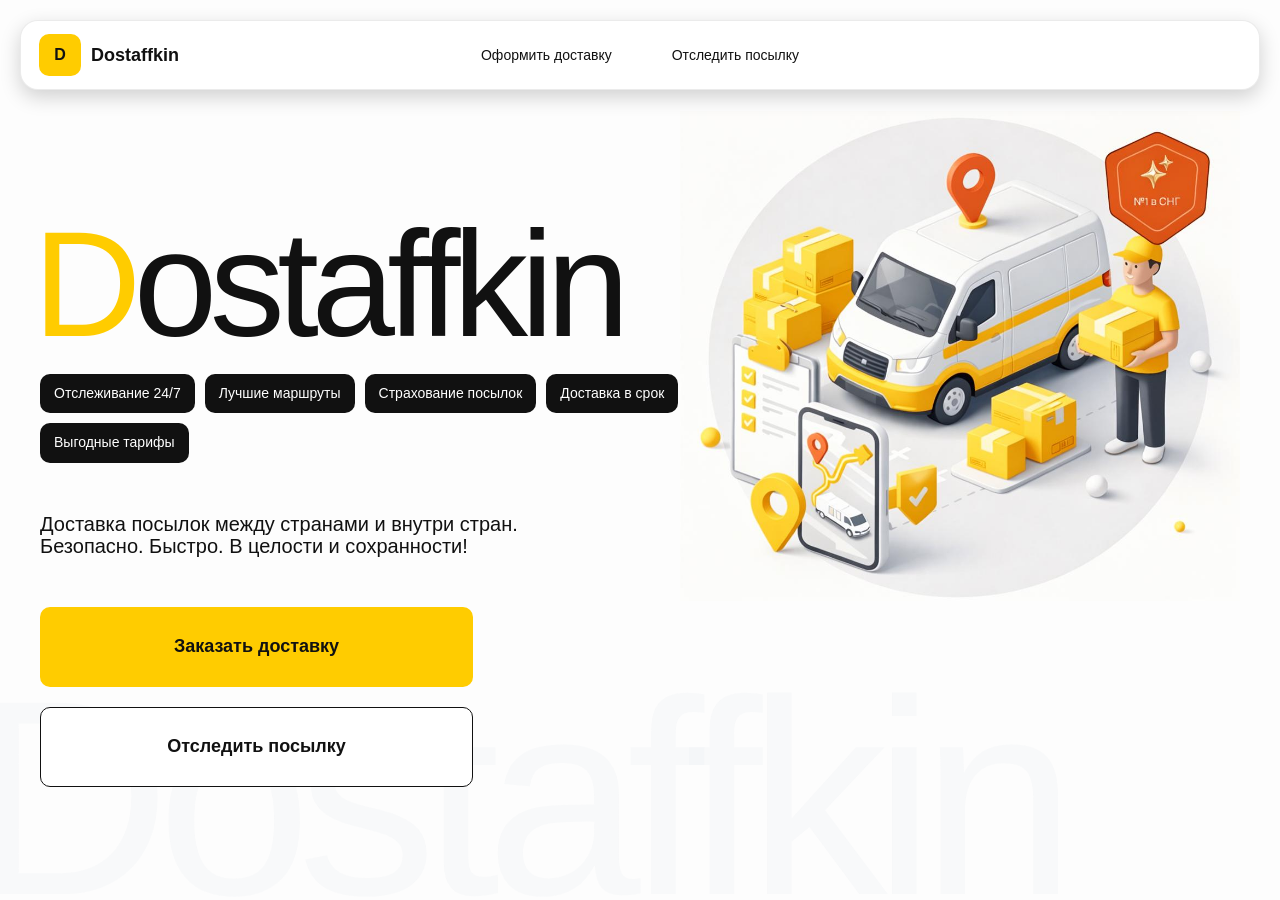
==== html/index.html @ 47c8cacf "Add files via upload" ====
<!doctype html>
<html lang="ru">
  <head>
    <meta charset="utf-8" />
    <meta
      name="viewport"
      content="width=device-width,initial-scale=1,maximum-scale=1,user-scalable=0"
    />
    <title>
      Dostaffkin — Доставка посылок между странами и внутри стран. Безопасно.
      Быстро. В целости и сохранности!
    </title>

    <link rel="stylesheet" href="/css/base.css" />
    <link rel="stylesheet" href="/css/base_adaptive.css" />
    <link rel="stylesheet" href="/css/index.css" />
    <link rel="stylesheet" href="/css/index_adaptive.css" />
  </head>
  <body>
    <div class="container">
      <header class="header">
        <a class="header-brand" href="#">
          <div class="header-logo">D</div>
          <div class="header-title">Dostaffkin</div>
        </a>
        <nav class="header-menu">
          <a class="header-link" href="#">Оформить <span>доставку</span></a>
          <a class="header-link" href="#">Отследить <span>посылку</span></a>
        </nav>
      </header>
      <main class="main">
        <section class="main-info">
          <div class="main-title"><span>D</span>ostaffkin</div>
          <div class="main-features">
            <div class="main-feature">Отслеживание 24/7</div>
            <div class="main-feature">Лучшие маршруты</div>
            <div class="main-feature">Страхование посылок</div>
            <div class="main-feature">Доставка в срок</div>
            <div class="main-feature">Выгодные тарифы</div>
          </div>
          <div class="main-description">
            Доставка посылок между странами и внутри стран. Безопасно. Быстро. В
            целости и сохранности!
          </div>
          <div class="main-actions">
            <a class="button" type="button" href="./order.html"
              >Заказать доставку</a
            >
            <a class="button button-white" type="button" href="./track.html"
              >Отследить посылку</a
            >
          </div>
          <div class="main-title-ghost">Dostaffkin</div>
        </section>
        <section class="main-image">
          <img src="/images/Cia8wWSqaqZFYbXGBOWrSYWXefCUTqUZtqNj9EHW (1).jpg" alt="Main image" />
        </section>
      </main>
    </div>
  </body>
</html>
---- css/base.css ----
*, *::before, *::after {
    box-sizing: border-box;
}
@font-face {
    font-family: "Roboto";
    src: url("../fonts/Roboto-Regular.ttf");
    font-weight: normal;
}

@font-face {
    font-family: "Roboto";
    src: url("../fonts/Roboto-Bold.ttf");
    font-weight: bold;
}

@font-face {
    font-family: "Roboto";
    src: url("../fonts/Roboto-Medium.ttf");
    font-weight: 500;
}
html, body {
    margin: 0;
    color: #111111;
    font-family: "Roboto", sans-serif;
}

body {
    background: #FDFDFD;
}
.header {
    border-radius: 18px;
    box-shadow: 0 7px 20px 0 #0000002E;
    backdrop-filter: blur(10px);
    background: #ffffff;
    left: 20px;
    border: 1px solid rgba(0, 0, 0, 0.08);
    position: fixed;
    right: 20px;
    top: 20px;
    padding: 14px 18px;
    height: 70px;
    display: flex;
    align-items: center;
    z-index: 6;
}
.header-brand {
    display: flex;
    align-items: center;
    text-decoration: none;
    gap: 10px;
}

.header-logo {
    width: 42px;
    height: 42px;
    border-radius: 10px;
    background: #FFCC00;
    display: grid;
    place-items: center;
    font-weight: bold;
    color: #111;
}

.header-title {
    font-size: 18px;
    font-weight: bold;
    color: #111111;
    text-decoration: none;
}
.header-menu {
    display: flex;
    align-items: center;
    gap: 60px;
    margin: 0;
    position: absolute;
    left: 50%;
    transform: translateX(-50%);
}

.header-link {
    font-size: 14px;
    color: #111111;
    text-decoration: none;
}
.button {
    border: 0;
    outline: none;
    height: 44px;
    border-radius: 10px;
    font-size: 14px;
    font-weight: bold;
    cursor: pointer;
    font-family: inherit;
    transition: transform .08s ease, opacity .12s ease;
    background: #ffcc00;
    color: #111111;
    text-align: center;
    text-decoration: none;
}

.button:hover {
    background-color: #E5BC19;
}

.button:disabled {
    cursor: not-allowed;
    background-color: #FADE6E;
    color: #787878;
    transform: none;
}

.button.button-white {
    background: #ffffff;
    border: 1px solid #111111;
}

.button.button-white:hover {
    background: rgb(241 241 241);
}
---- css/base_adaptive.css ----
@media (max-width: 767px) {
    .header {
        left: 10px;
        right: 10px;
        top: 10px;
    }

    .header-link span {
        display: none;
    }

    .header-menu {
        gap: 20px;
        justify-content: flex-start;
        margin: 0 0 0 30px;
        position: static;
        transform: none;
    }
}

@media (max-width: 420px) {
    .header-title {
        display: none;
    }
}

@media (max-width: 374px) {
    .header-menu {
        gap: 10px;
        margin: 0 0 0 10px;
    }
}
---- css/index.css ----
.container {
    overflow: hidden;
    min-height: 100vh;
}
.main {
    padding: 111px 40px 40px;
    position: relative;
    display: flex;
}
.main-info {
    max-width: 840px;
    width: 100%;
    position: relative;
}
.main-title {
    margin-top: 98px;
    font-weight: 500;
    font-size: 200px;
    line-height: 1;
    letter-spacing: -0.05em;
    color: #111111;
    left: -15px;
    position: relative;
}

.main-title span {
    color: #ffcc00;
}
.main-features {
    margin-top: 15px;
    display: flex;
    flex-wrap: wrap;
    gap: 10px;
}

.main-feature {
    background: #111111;
    color: #ffffff;
    padding: 12px 14px;
    font-weight: 500;
    font-size: 14px;
    line-height: 1.1;
    border-radius: 10px;
}
.main-description {
    margin-top: 50px;
    max-width: 500px;
    font-size: 20px;
    line-height: 1.1;
    color: #111111;
}
.main-actions {
    margin-top: 50px;
    display: flex;
    flex-direction: column;
    gap: 20px;
}

.main-actions .button {
    height: 80px;
    width: 433px;
    font-size: 18px;
    font-weight: bold;
    place-items: center;
    display: grid;
}
.main-title-ghost {
    position: absolute;
    z-index: -1;
    left: -70px;
    bottom: -150px;
    font-weight: 500;
    font-size: 278px;
    line-height: 1;
    letter-spacing: -0.05em;
    color: #ECEDF04D;
}
.main-image {
    width: 1024px;
    top: 100px;
    z-index: -2;
}

.main-image img {
    width: 100%;
    max-width: 1024px;
    height: auto;
    display: block;
}
---- css/index_adaptive.css ----
@media (max-width: 1760px) {
    .main-title {
        font-size: 150px;
        left: -7px;
    }

    .main-info {
        max-width: 640px;
    }
}
@media (max-width: 1200px) {
    .main-info {
        max-width: 540px;
    }

    .main {
        padding: 111px 20px 20px;
    }

    .main-title {
        font-size: 120px;
        left: -4px;
    }

    .main-title-ghost {
        font-size: 220px;
    }
}
@media (max-width: 1024px) {
    .main-title {
        margin-top: 30px;
    }

    .main {
        flex-direction: column-reverse;
    }

    .main-image {
        max-width: 350px;
        position: absolute;
        left: 370px;
        top: 370px;
    }

    .main-info {
        max-width: 100%;
    }

    .main-actions {
        gap: 10px;
    }

    .main-actions .button {
        height: 50px;
        font-size: 14px;
        width: auto;
        max-width: 300px;
    }

    .main-description {
        max-width: 350px;
    }
}
@media (max-width: 570px) {
    .main-title {
        font-size: 88px;
    }

    .main-description {
        max-width: 100%
    }

    .main-actions {
       width: 100%;
    }

    .main-actions .button {
        width: 100%;
        max-width: 100%
    }

    .main-image {
        max-width: 650px;
        position: absolute;
        left: 170px;
        top: 70px;
        opacity: 0.2;
    }
}
@media (max-width: 400px) {
    .main-title {
        font-size: 70px;
    }
}
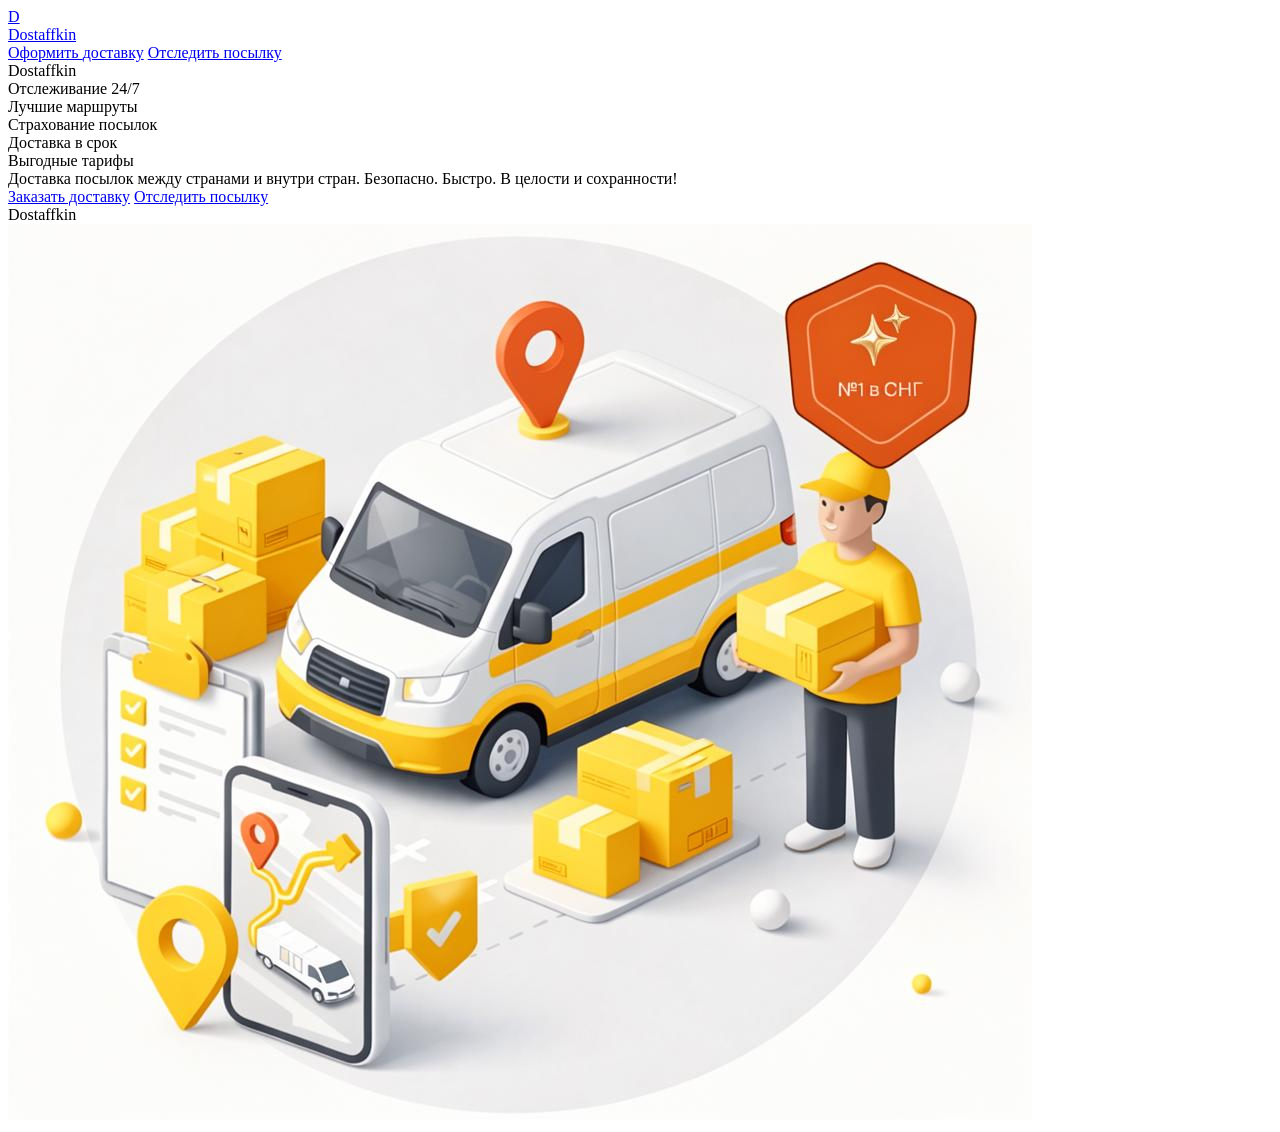
==== commit 166d780c: "Add files via upload" ====
--- a/html/index.html
+++ b/html/index.html
@@ -6,15 +6,16 @@
       name="viewport"
       content="width=device-width,initial-scale=1,maximum-scale=1,user-scalable=0"
     />
+    <script src="./js/order.js"></script>
     <title>
       Dostaffkin — Доставка посылок между странами и внутри стран. Безопасно.
       Быстро. В целости и сохранности!
     </title>
 
-    <link rel="stylesheet" href="/css/base.css" />
-    <link rel="stylesheet" href="/css/base_adaptive.css" />
-    <link rel="stylesheet" href="/css/index.css" />
-    <link rel="stylesheet" href="/css/index_adaptive.css" />
+    <link rel="stylesheet" href="./css/base.css" />
+    <link rel="stylesheet" href="./css/base_adaptive.css" />
+    <link rel="stylesheet" href="./css/index.css" />
+    <link rel="stylesheet" href="./css/index_adaptive.css" />
   </head>
   <body>
     <div class="container">
@@ -24,8 +25,8 @@
           <div class="header-title">Dostaffkin</div>
         </a>
         <nav class="header-menu">
-          <a class="header-link" href="#">Оформить <span>доставку</span></a>
-          <a class="header-link" href="#">Отследить <span>посылку</span></a>
+          <a class="header-link" href="./order.html">Оформить <span>доставку</span></a>
+          <a class="header-link" href="./track.html">Отследить <span>посылку</span></a>
         </nav>
       </header>
       <main class="main">
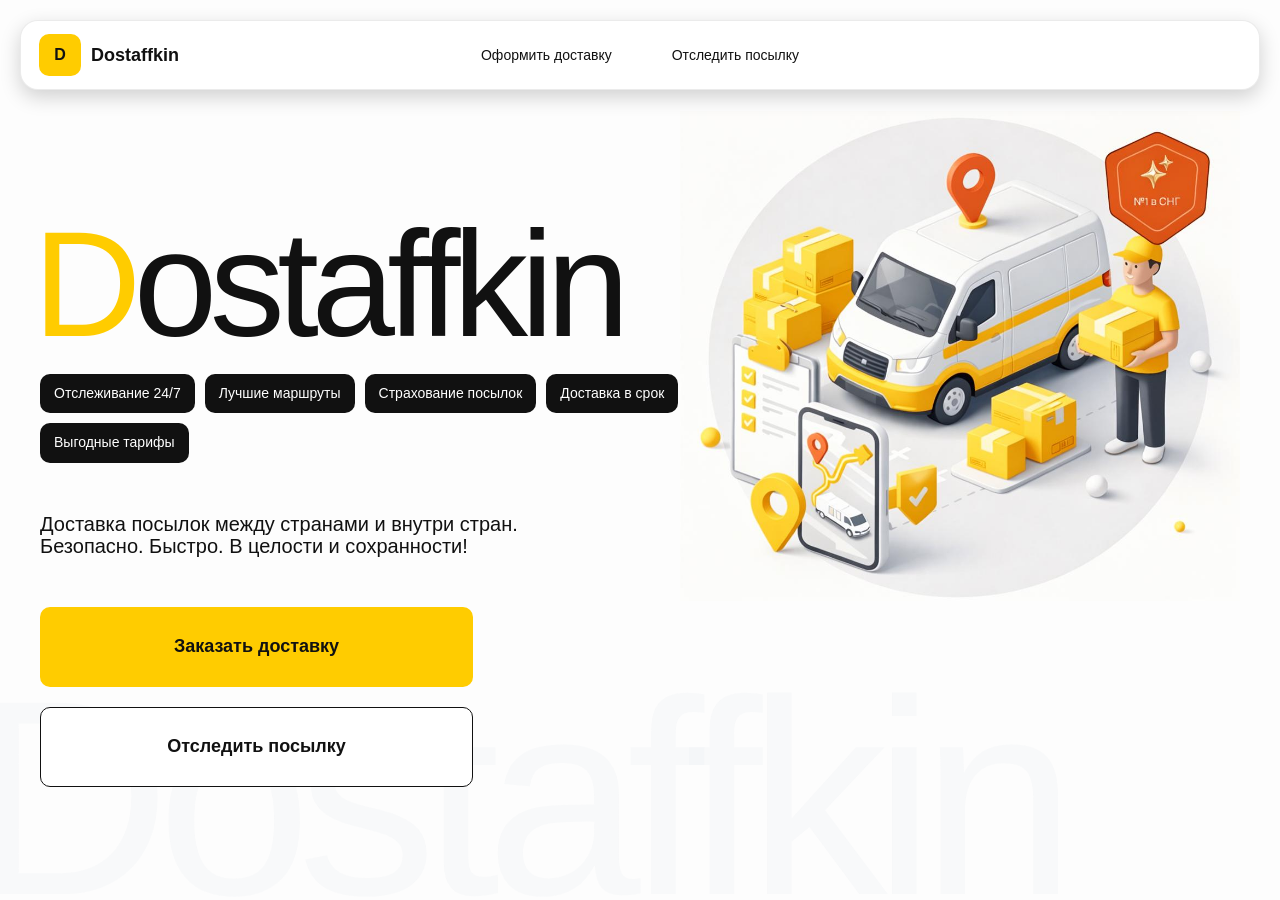
==== commit 5a9a116c: "Add files via upload" ====
--- a/html/index.html
+++ b/html/index.html
@@ -6,18 +6,17 @@
       name="viewport"
       content="width=device-width,initial-scale=1,maximum-scale=1,user-scalable=0"
     />
-    <script src="./js/order.js"></script>
     <title>
       Dostaffkin — Доставка посылок между странами и внутри стран. Безопасно.
       Быстро. В целости и сохранности!
     </title>
 
-    <link rel="stylesheet" href="./css/base.css" />
-    <link rel="stylesheet" href="./css/base_adaptive.css" />
-    <link rel="stylesheet" href="./css/index.css" />
-    <link rel="stylesheet" href="./css/index_adaptive.css" />
+    <link rel="stylesheet" href="/css/base.css" />
+    <link rel="stylesheet" href="/css/base_adaptive.css" />
+    <link rel="stylesheet" href="/css/index.css" />
+    <link rel="stylesheet" href="/css/index_adaptive.css" />
   </head>
-  <body>
+  <body>  
     <div class="container">
       <header class="header">
         <a class="header-brand" href="#">
--- a/css/base.css
+++ b/css/base.css
@@ -0,0 +1,192 @@
+*, *::before, *::after {
+    box-sizing: border-box;
+}
+@font-face {
+    font-family: "Roboto";
+    src: url("../fonts/Roboto-Regular.ttf");
+    font-weight: normal;
+}
+
+@font-face {
+    font-family: "Roboto";
+    src: url("../fonts/Roboto-Bold.ttf");
+    font-weight: bold;
+}
+
+@font-face {
+    font-family: "Roboto";
+    src: url("../fonts/Roboto-Medium.ttf");
+    font-weight: 500;
+}
+html, body {
+    margin: 0;
+    color: #111111;
+    font-family: "Roboto", sans-serif;
+}
+
+body {
+    background: #FDFDFD;
+}
+
+.header {
+    border-radius: 18px;
+    box-shadow: 0 7px 20px 0 #0000002E;
+    backdrop-filter: blur(10px);
+    background: #ffffff;
+    left: 20px;
+    border: 1px solid rgba(0, 0, 0, 0.08);
+    position: fixed;
+    right: 20px;
+    top: 20px;
+    padding: 14px 18px;
+    height: 70px;
+    display: flex;
+    align-items: center;
+    z-index: 6;
+}
+.header-brand {
+    display: flex;
+    align-items: center;
+    text-decoration: none;
+    gap: 10px;
+}
+
+.header-logo {
+    width: 42px;
+    height: 42px;
+    border-radius: 10px;
+    background: #FFCC00;
+    display: grid;
+    place-items: center;
+    font-weight: bold;
+    color: #111;
+}
+
+.header-title {
+    font-size: 18px;
+    font-weight: bold;
+    color: #111111;
+    text-decoration: none;
+}
+.header-menu {
+    display: flex;
+    align-items: center;
+    gap: 60px;
+    margin: 0;
+    position: absolute;
+    left: 50%;
+    transform: translateX(-50%);
+}
+
+.header-link {
+    font-size: 14px;
+    color: #111111;
+    text-decoration: none;
+}
+.button {
+    border: 0;
+    outline: none;
+    height: 44px;
+    border-radius: 10px;
+    font-size: 14px;
+    font-weight: bold;
+    cursor: pointer;
+    font-family: inherit;
+    transition: transform .08s ease, opacity .12s ease;
+    background: #ffcc00;
+    color: #111111;
+    text-align: center;
+    text-decoration: none;
+}
+
+.button:hover {
+    background-color: #E5BC19;
+}
+
+.button:disabled {
+    cursor: not-allowed;
+    background-color: #FADE6E;
+    color: #787878;
+    transform: none;
+}
+
+.button.button-white {
+    background: #ffffff;
+    border: 1px solid #111111;
+}
+
+.button.button-white:hover {
+    background: rgb(241 241 241);
+}
+.main-field {
+    display: flex;
+    align-items: center;
+    margin-top: 6px;
+    gap: 10px;
+    border: 1px solid #1111111A;
+    background: #FAFAFA;
+    border-radius: 10px;
+    padding: 10px 12px;
+    position: relative;
+    box-sizing: border-box;
+    height: 50px;
+}
+
+.main-field.textarea {
+    height: auto;
+}
+
+.main-pin {
+    width: 28px;
+    height: 28px;
+    border-radius: 10px;
+    background: rgba(17, 17, 17, 0.08);
+    display: grid;
+    place-items: center;
+    flex: 0 0 auto;
+    position: relative;
+}
+
+.main-pin::before {
+    content: "";
+    width: 8px;
+    height: 8px;
+    border-radius: 999px;
+    background: orange;
+    opacity: .75;
+    display: block;
+}
+
+.main-field:last-child .main-pin::before {
+    background: green;
+    opacity: .85;
+}
+
+input, textarea {
+    width: 100%;
+    border: 0;
+    outline: none;
+    background: transparent;
+    font-size: 14px;
+    color: #111111;
+    font-family: inherit;
+}
+
+textarea {
+    resize: vertical;
+    min-height: 72px;
+    padding: 2px 0;
+}
+
+input::placeholder, textarea::placeholder {
+    color: #7C7C7C;
+}
+
+.main-field:focus-within {
+    border-color: rgba(0, 0, 0, 0.20);
+    box-shadow: 0 0 0 4px rgba(255, 204, 0, 0.35);
+    background: rgba(255, 255, 255, 0.75);
+}
+.calculate-button {
+    width: 100%;
+}
--- a/css/base_adaptive.css
+++ b/css/base_adaptive.css
@@ -0,0 +1,32 @@
+@media (max-width: 767px) {
+    .header {
+        left: 10px;
+        right: 10px;
+        top: 10px;
+    }
+
+    .header-link span {
+        display: none;
+    }
+
+    .header-menu {
+        gap: 20px;
+        justify-content: flex-start;
+        margin: 0 0 0 30px;
+        position: static;
+        transform: none;
+    }
+}
+
+@media (max-width: 420px) {
+    .header-title {
+        display: none;
+    }
+}
+
+@media (max-width: 374px) {
+    .header-menu {
+        gap: 10px;
+        margin: 0 0 0 10px;
+    }
+}
--- a/css/index.css
+++ b/css/index.css
@@ -0,0 +1,89 @@
+.container {
+    overflow: hidden;
+    min-height: 100vh;
+}
+.main {
+    padding: 111px 40px 40px;
+    position: relative;
+    display: flex;
+}
+.main-info {
+    max-width: 840px;
+    width: 100%;
+    position: relative;
+}
+.main-title {
+    margin-top: 98px;
+    font-weight: 500;
+    font-size: 200px;
+    line-height: 1;
+    letter-spacing: -0.05em;
+    color: #111111;
+    left: -15px;
+    position: relative;
+}
+
+.main-title span {
+    color: #ffcc00;
+}
+.main-features {
+    margin-top: 15px;
+    display: flex;
+    flex-wrap: wrap;
+    gap: 10px;
+}
+
+.main-feature {
+    background: #111111;
+    color: #ffffff;
+    padding: 12px 14px;
+    font-weight: 500;
+    font-size: 14px;
+    line-height: 1.1;
+    border-radius: 10px;
+}
+.main-description {
+    margin-top: 50px;
+    max-width: 500px;
+    font-size: 20px;
+    line-height: 1.1;
+    color: #111111;
+}
+.main-actions {
+    margin-top: 50px;
+    display: flex;
+    flex-direction: column;
+    gap: 20px;
+}
+
+.main-actions .button {
+    height: 80px;
+    width: 433px;
+    font-size: 18px;
+    font-weight: bold;
+    place-items: center;
+    display: grid;
+}
+.main-title-ghost {
+    position: absolute;
+    z-index: -1;
+    left: -70px;
+    bottom: -150px;
+    font-weight: 500;
+    font-size: 278px;
+    line-height: 1;
+    letter-spacing: -0.05em;
+    color: #ECEDF04D;
+}
+.main-image {
+    width: 1024px;
+    top: 100px;
+    z-index: -2;
+}
+
+.main-image img {
+    width: 100%;
+    max-width: 1024px;
+    height: auto;
+    display: block;
+}
--- a/css/index_adaptive.css
+++ b/css/index_adaptive.css
@@ -0,0 +1,94 @@
+@media (max-width: 1760px) {
+    .main-title {
+        font-size: 150px;
+        left: -7px;
+    }
+
+    .main-info {
+        max-width: 640px;
+    }
+}
+@media (max-width: 1200px) {
+    .main-info {
+        max-width: 540px;
+    }
+
+    .main {
+        padding: 111px 20px 20px;
+    }
+
+    .main-title {
+        font-size: 120px;
+        left: -4px;
+    }
+
+    .main-title-ghost {
+        font-size: 220px;
+    }
+}
+@media (max-width: 1024px) {
+    .main-title {
+        margin-top: 30px;
+    }
+
+    .main {
+        flex-direction: column-reverse;
+    }
+
+    .main-image {
+        max-width: 350px;
+        position: absolute;
+        left: 370px;
+        top: 370px;
+    }
+
+    .main-info {
+        max-width: 100%;
+    }
+
+    .main-actions {
+        gap: 10px;
+    }
+
+    .main-actions .button {
+        height: 50px;
+        font-size: 14px;
+        width: auto;
+        max-width: 300px;
+    }
+
+    .main-description {
+        max-width: 350px;
+    }
+}
+@media (max-width: 570px) {
+    .main-title {
+        font-size: 88px;
+    }
+
+    .main-description {
+        max-width: 100%
+    }
+
+    .main-actions {
+       width: 100%;
+    }
+
+    .main-actions .button {
+        width: 100%;
+        max-width: 100%
+    }
+
+    .main-image {
+        max-width: 650px;
+        position: absolute;
+        left: 170px;
+        top: 70px;
+        opacity: 0.2;
+    }
+}
+@media (max-width: 400px) {
+    .main-title {
+        font-size: 70px;
+    }
+}
